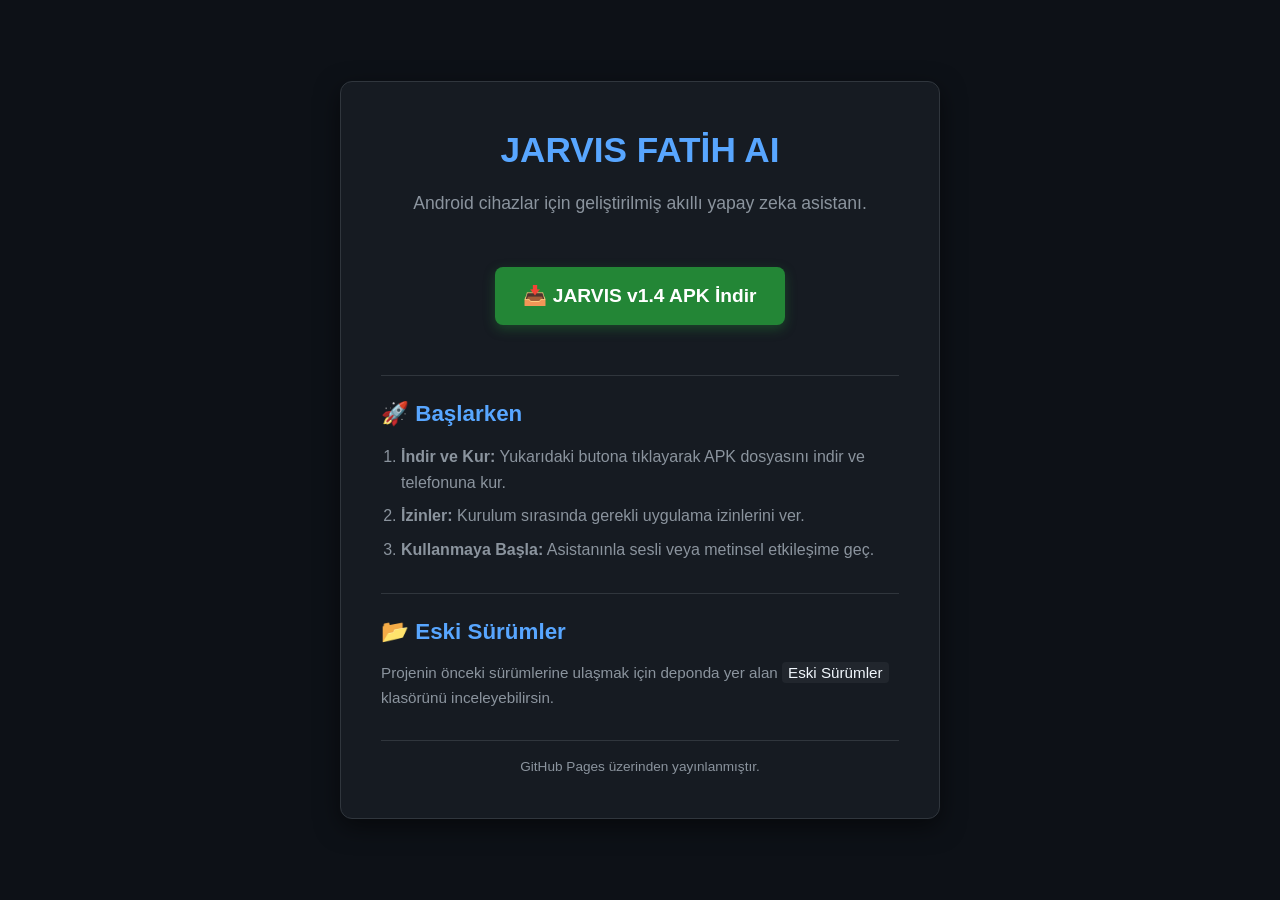
==== index.html @ 6c782419 "Update APK download link to version 1.4" ====
<!DOCTYPE html>
<html lang="tr">
<head>
    <meta charset="UTF-8">
    <meta name="viewport" content="width=device-width, initial-scale=1.0">
    <title>JARVIS FATİH AI | Android Yapay Zeka Asistanı</title>
    <style>
        * {
            margin: 0;
            padding: 0;
            box-sizing: border-box;
            font-family: 'Segoe UI', Tahoma, Geneva, Verdana, sans-serif;
        }
        body {
            background-color: #0d1117;
            color: #c9d1d9;
            line-height: 1.6;
            padding: 20px;
            display: flex;
            justify-content: center;
            align-items: center;
            min-height: 100vh;
        }
        .container {
            background-color: #161b22;
            border: 1px solid #30363d;
            border-radius: 12px;
            padding: 40px;
            max-width: 600px;
            width: 100%;
            box-shadow: 0 8px 24px rgba(0, 0, 0, 0.5);
            text-align: center;
        }
        h1 {
            color: #58a6ff;
            font-size: 2.2rem;
            margin-bottom: 10px;
        }
        .subtitle {
            color: #8b949e;
            font-size: 1.1rem;
            margin-bottom: 30px;
        }
        .btn-download {
            display: inline-block;
            background-color: #238636;
            color: #ffffff;
            padding: 14px 28px;
            font-size: 1.2rem;
            font-weight: bold;
            text-decoration: none;
            border-radius: 8px;
            transition: background-color 0.2s, transform 0.1s;
            box-shadow: 0 4px 12px rgba(35, 134, 54, 0.4);
            margin: 20px 0;
        }
        .btn-download:hover {
            background-color: #2ea043;
            transform: translateY(-2px);
        }
        .section {
            text-align: left;
            margin-top: 30px;
            border-top: 1px solid #30363d;
            padding-top: 20px;
        }
        .section h2 {
            color: #58a6ff;
            font-size: 1.4rem;
            margin-bottom: 12px;
        }
        ol {
            padding-left: 20px;
            color: #8b949e;
        }
        ol li {
            margin-bottom: 8px;
        }
        .footer {
            margin-top: 30px;
            font-size: 0.85rem;
            color: #8b949e;
            border-top: 1px solid #30363d;
            padding-top: 15px;
        }
    </style>
</head>
<body>

    <div class="container">
        <h1>JARVIS FATİH AI</h1>
        <p class="subtitle">Android cihazlar için geliştirilmiş akıllı yapay zeka asistanı.</p>
        
        <a href="J.A.R.V.İ.S_1_4.apk" class="btn-download">📥 JARVIS v1.4 APK İndir</a>

        <div class="section">
            <h2>🚀 Başlarken</h2>
            <ol>
                <li><strong>İndir ve Kur:</strong> Yukarıdaki butona tıklayarak APK dosyasını indir ve telefonuna kur.</li>
                <li><strong>İzinler:</strong> Kurulum sırasında gerekli uygulama izinlerini ver.</li>
                <li><strong>Kullanmaya Başla:</strong> Asistanınla sesli veya metinsel etkileşime geç.</li>
            </ol>
        </div>

        <div class="section">
            <h2>📂 Eski Sürümler</h2>
            <p style="color: #8b949e; font-size: 0.95rem;">Projenin önceki sürümlerine ulaşmak için deponda yer alan <code style="background: #21262d; padding: 2px 6px; border-radius: 4px; color: #f0f6fc;">Eski Sürümler</code> klasörünü inceleyebilirsin.</p>
        </div>

        <div class="footer">
            <p>GitHub Pages üzerinden yayınlanmıştır.</p>
        </div>
    </div>

    <script src="script.js"></script>
</body>
</html>
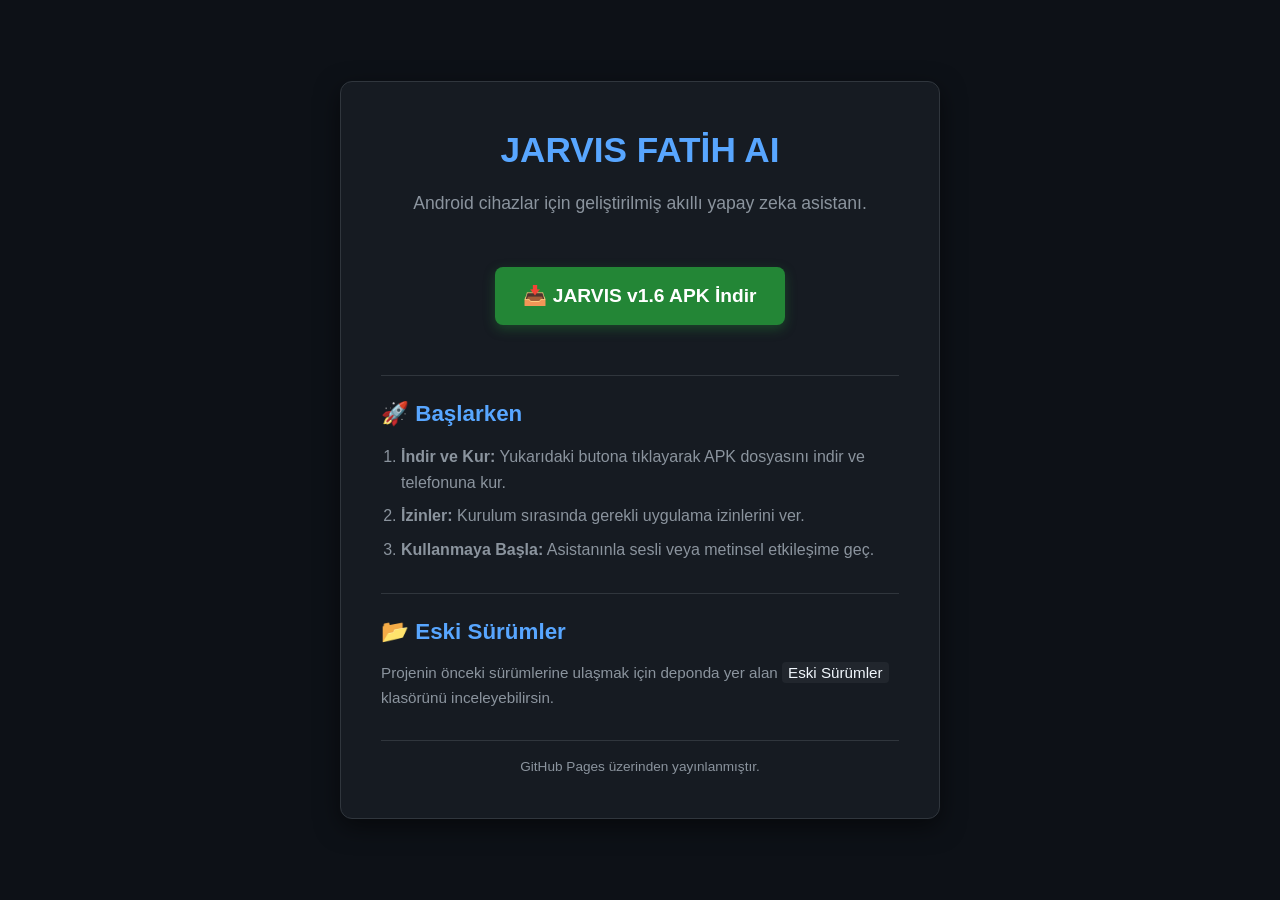
==== commit 35a87d94: "Update download link for JARVIS APK to version 1.6" ====
--- a/index.html
+++ b/index.html
@@ -91,7 +91,7 @@
         <h1>JARVIS FATİH AI</h1>
         <p class="subtitle">Android cihazlar için geliştirilmiş akıllı yapay zeka asistanı.</p>
         
-        <a href="J.A.R.V.İ.S_1_4.apk" class="btn-download">📥 JARVIS v1.4 APK İndir</a>
+        <a href="J.A.R.V.İ.S_1_6.apk" class="btn-download">📥 JARVIS v1.6 APK İndir</a>
 
         <div class="section">
             <h2>🚀 Başlarken</h2>
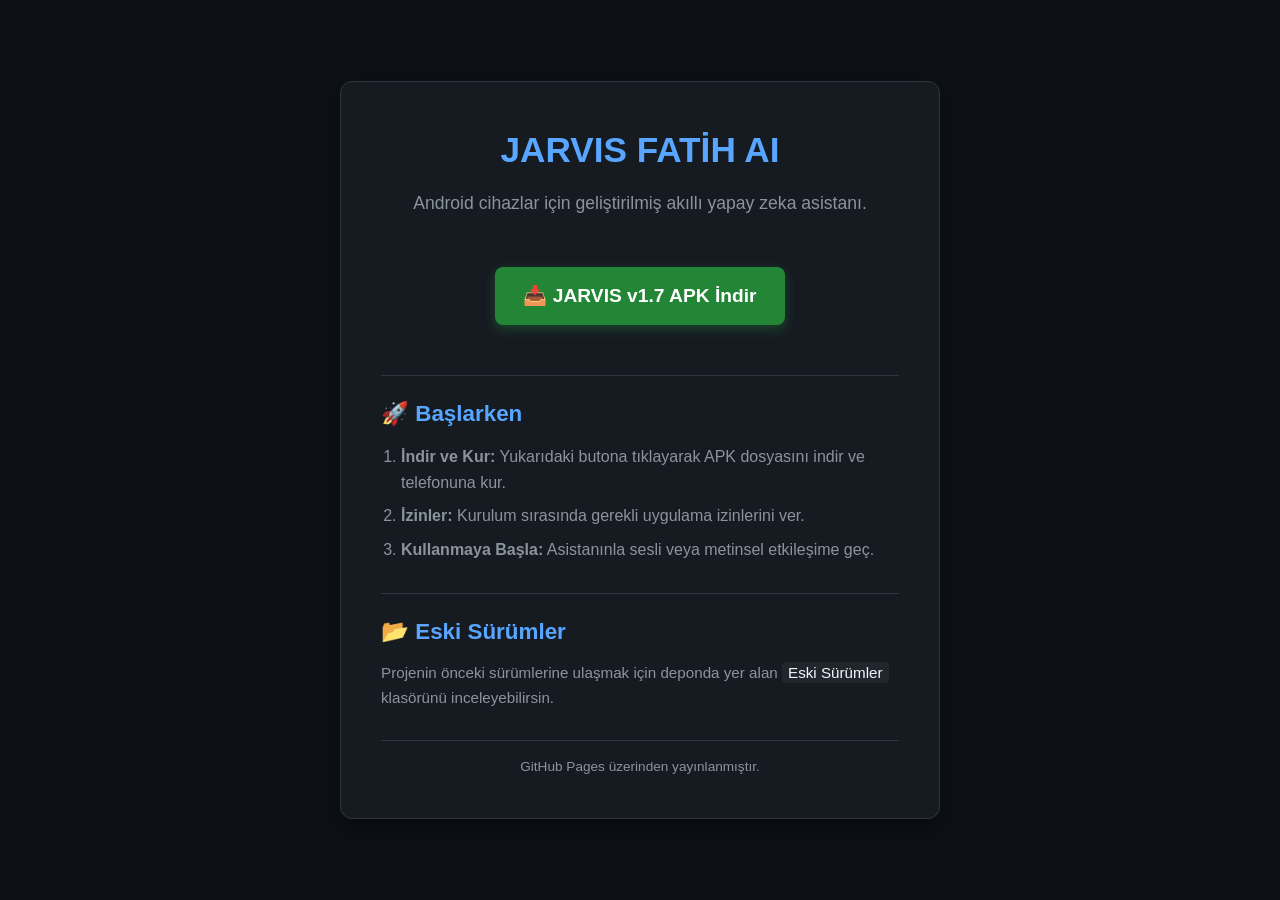
==== commit 4907b4e6: "Update download link for JARVIS APK to v1.7" ====
--- a/index.html
+++ b/index.html
@@ -91,7 +91,7 @@
         <h1>JARVIS FATİH AI</h1>
         <p class="subtitle">Android cihazlar için geliştirilmiş akıllı yapay zeka asistanı.</p>
         
-        <a href="J.A.R.V.İ.S_1_6.apk" class="btn-download">📥 JARVIS v1.6 APK İndir</a>
+        <a href="J.A.R.V.İ.S_1_7.apk" class="btn-download">📥 JARVIS v1.7 APK İndir</a>
 
         <div class="section">
             <h2>🚀 Başlarken</h2>
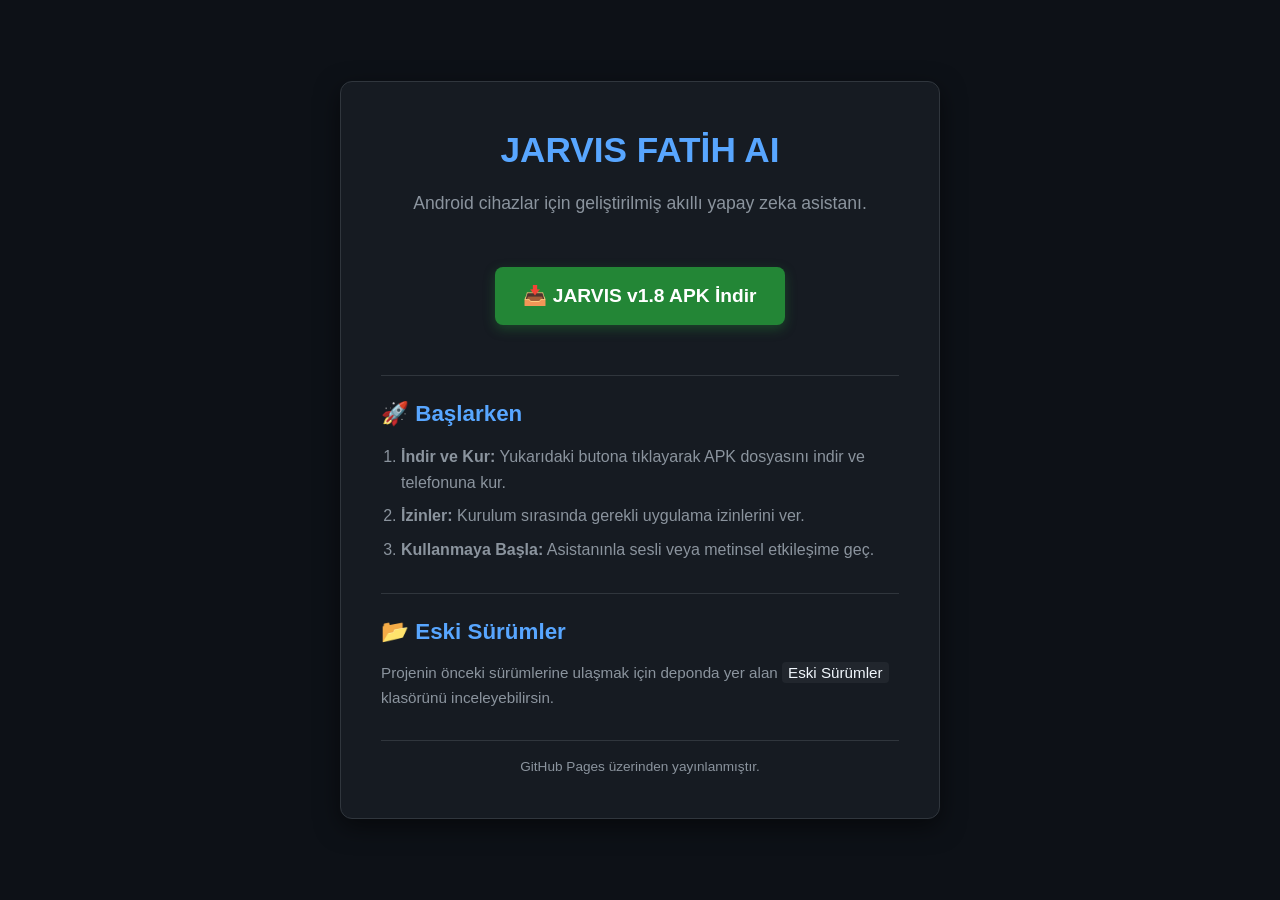
==== commit c9b82174: "Update download link for JARVIS APK to v1.8" ====
--- a/index.html
+++ b/index.html
@@ -91,7 +91,7 @@
         <h1>JARVIS FATİH AI</h1>
         <p class="subtitle">Android cihazlar için geliştirilmiş akıllı yapay zeka asistanı.</p>
         
-        <a href="J.A.R.V.İ.S_1_7.apk" class="btn-download">📥 JARVIS v1.7 APK İndir</a>
+        <a href="J.A.R.V.İ.S_1 (1).apk" class="btn-download">📥 JARVIS v1.8 APK İndir</a>
 
         <div class="section">
             <h2>🚀 Başlarken</h2>
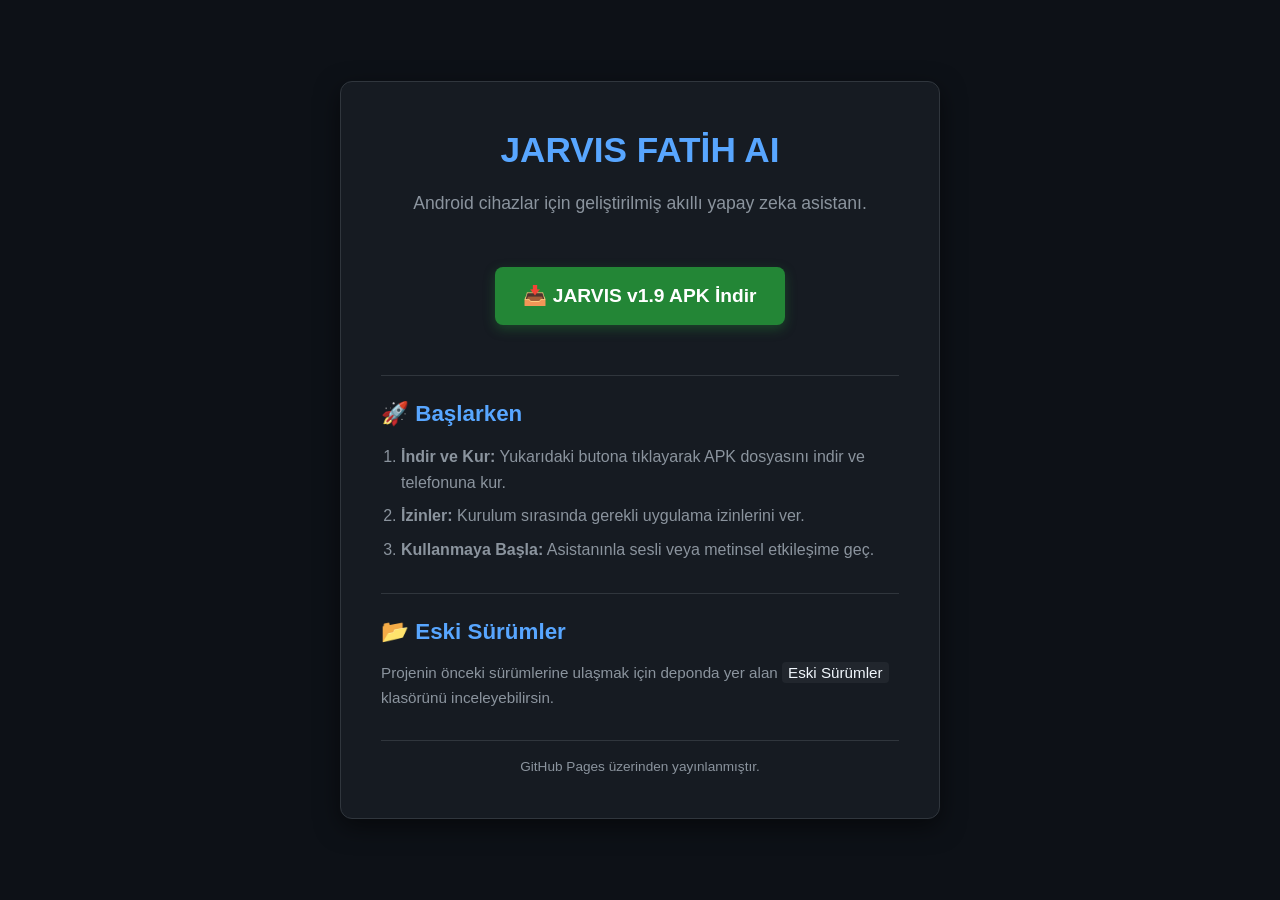
==== commit 339cbfe7: "Update APK download link to version 1.9" ====
--- a/index.html
+++ b/index.html
@@ -91,7 +91,7 @@
         <h1>JARVIS FATİH AI</h1>
         <p class="subtitle">Android cihazlar için geliştirilmiş akıllı yapay zeka asistanı.</p>
         
-        <a href="J.A.R.V.İ.S_1 (1).apk" class="btn-download">📥 JARVIS v1.8 APK İndir</a>
+        <a href="J.A.R.V.İ.S_1_1 (1).apk" class="btn-download">📥 JARVIS v1.9 APK İndir</a>
 
         <div class="section">
             <h2>🚀 Başlarken</h2>
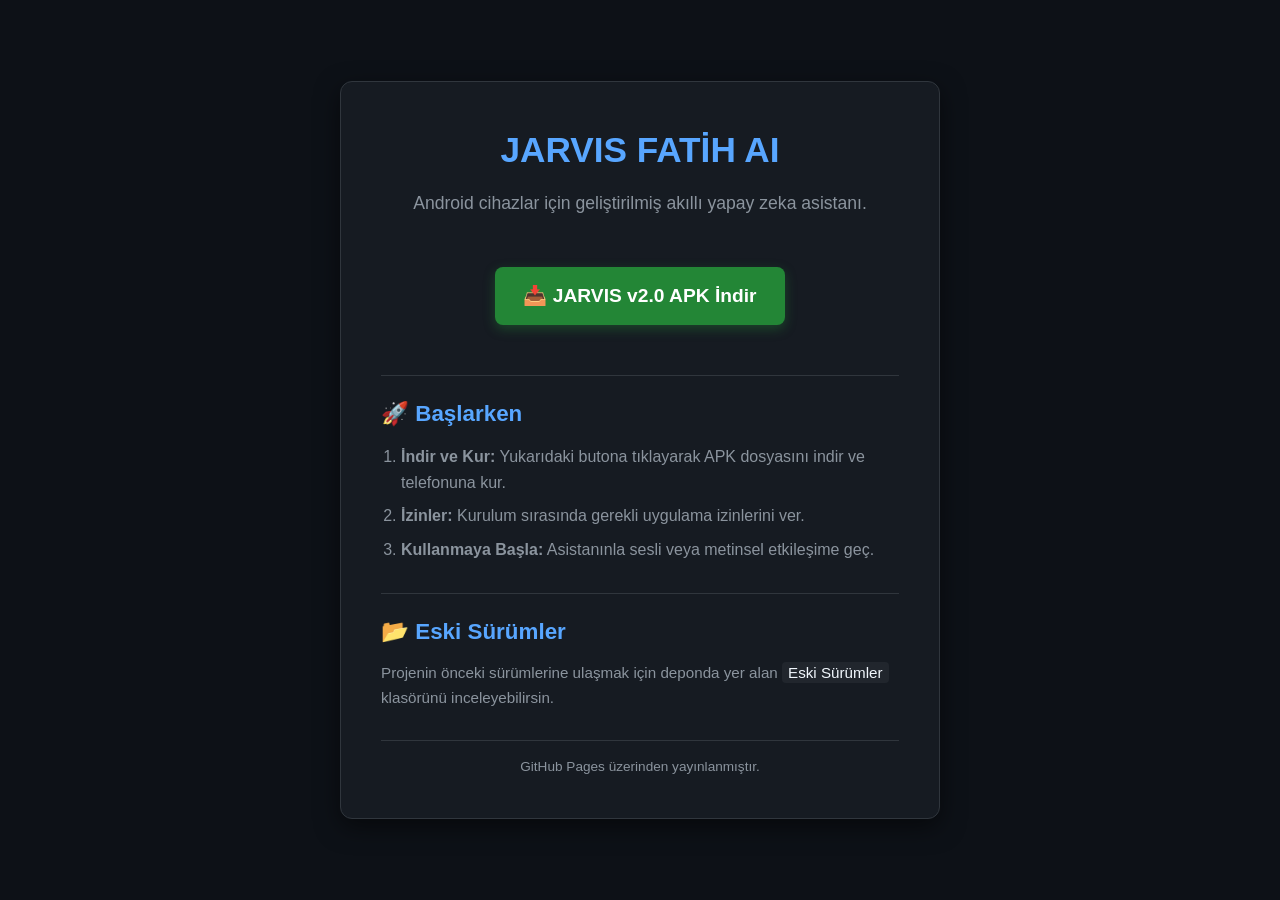
==== commit 49311eba: "Update APK download link to version 2.0" ====
--- a/index.html
+++ b/index.html
@@ -91,7 +91,7 @@
         <h1>JARVIS FATİH AI</h1>
         <p class="subtitle">Android cihazlar için geliştirilmiş akıllı yapay zeka asistanı.</p>
         
-        <a href="J.A.R.V.İ.S_1_1 (1).apk" class="btn-download">📥 JARVIS v1.9 APK İndir</a>
+        <a href="J.A.R.V.İ.S_1_4 (1).apk" class="btn-download">📥 JARVIS v2.0 APK İndir</a>
 
         <div class="section">
             <h2>🚀 Başlarken</h2>
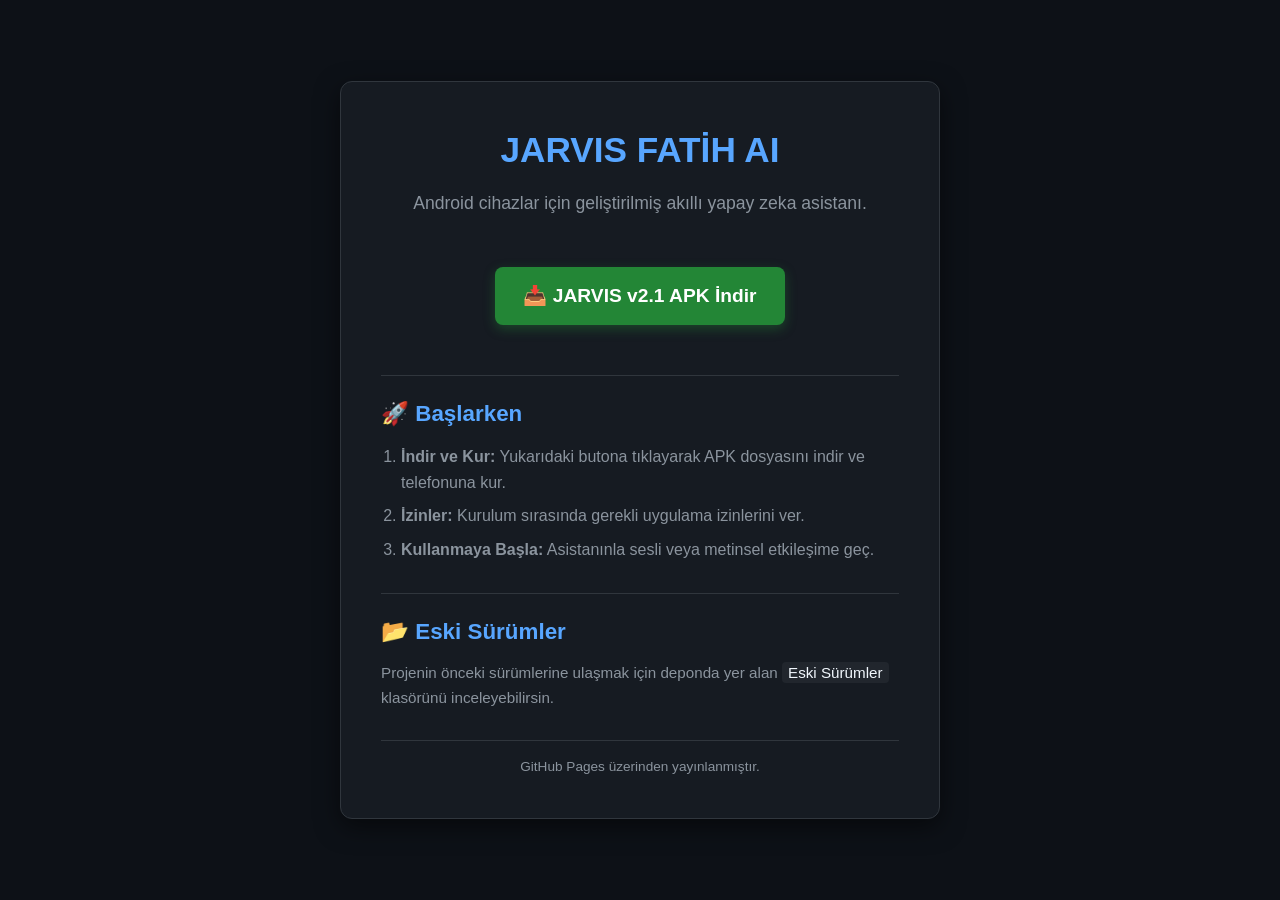
==== commit 591824bf: "Update APK download link to version 2.1" ====
--- a/index.html
+++ b/index.html
@@ -91,7 +91,7 @@
         <h1>JARVIS FATİH AI</h1>
         <p class="subtitle">Android cihazlar için geliştirilmiş akıllı yapay zeka asistanı.</p>
         
-        <a href="J.A.R.V.İ.S_1_4 (1).apk" class="btn-download">📥 JARVIS v2.0 APK İndir</a>
+        <a href="J.A.R.V.İ.S_1 (2).apk" class="btn-download">📥 JARVIS v2.1 APK İndir</a>
 
         <div class="section">
             <h2>🚀 Başlarken</h2>
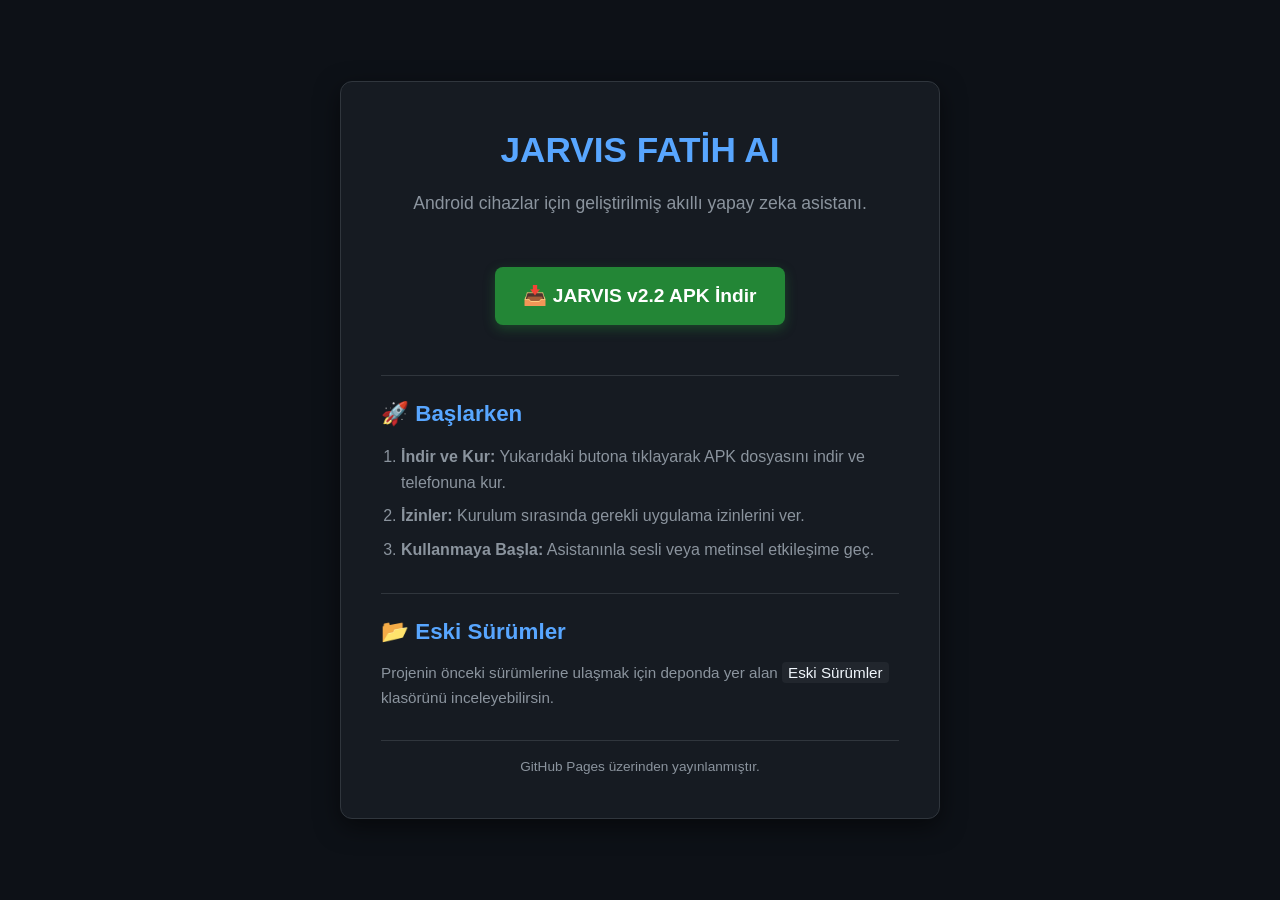
==== commit 3b610717: "Update download link for JARVIS APK version" ====
--- a/index.html
+++ b/index.html
@@ -91,7 +91,7 @@
         <h1>JARVIS FATİH AI</h1>
         <p class="subtitle">Android cihazlar için geliştirilmiş akıllı yapay zeka asistanı.</p>
         
-        <a href="J.A.R.V.İ.S_1 (2).apk" class="btn-download">📥 JARVIS v2.1 APK İndir</a>
+        <a href="J.A.R.V.İ.S_1_1 (2).apk" class="btn-download">📥 JARVIS v2.2 APK İndir</a>
 
         <div class="section">
             <h2>🚀 Başlarken</h2>
